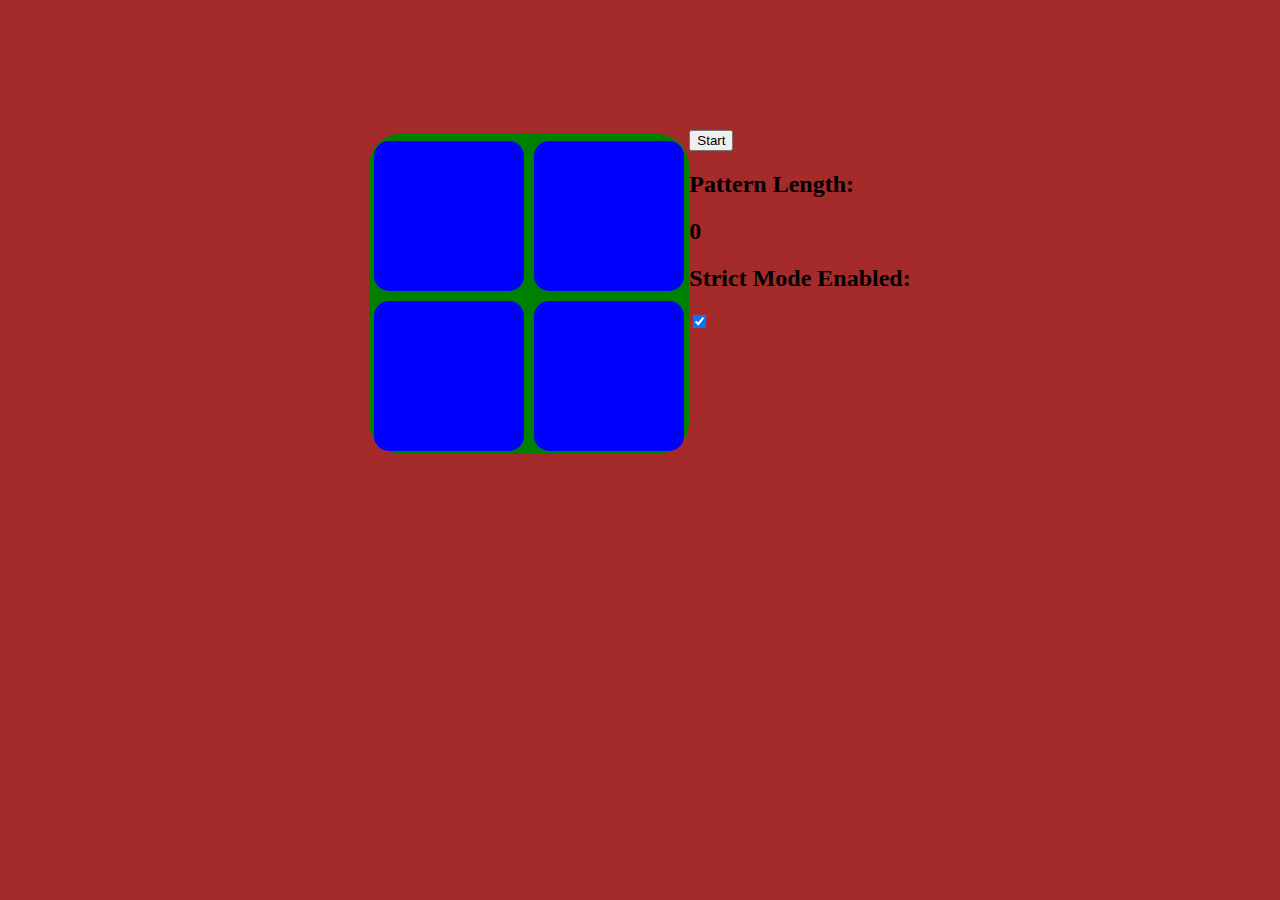
==== index.html @ 0324c474 "Updated Read.me and rearranged app file structure for Github Pages setup" ====
<!DOCTYPE html>
<html lang="en">

<head>
  <meta charset="UTF-8">
  <title>Simon Says</title>
  <!--build:css css/styles.min.css-->
  <link rel="stylesheet" href="app/css/style.css">
  <!--endbuild-->
</head>

<body>

  <div class="gameBoard"></div>
  <div class="gameDashboard"></div>

  <!--jQuery-->
  <script type="text/javascript" src="app/js/lib/jquery.min.js"></script>
  <script type="text/javascript" src="app/js/lib/jquery-ui.min.js"></script>
  <!--Main JS-->
  <script src="app/js/main.js"></script>
  <!-- endbuild -->
</body>

</html>
---- app/css/style.css ----
body {
  display: flex;
  justify-content: center;
  flex-wrap: wrap;
  align-items: center;
  background-color: brown;
}
.gameBoard {
  align-self: flex-start;
  display: flex;
  flex-wrap: wrap;
  flex-direction: row;
  justify-content: space-around;
  background-color: green;
  height: 320px;
  width: 320px;
  margin-top: 10%;
  border-radius: 10%;
}
.gameBtn {
  background-color: blue;
  height: 150px;
  width: 150px;
  border-radius: 10%;
  margin-top: 2%;
}
.playSound{
  border-bottom: 3px solid;
  border-right: 1px;
  transition: .5s;
  background-color: yellow;
}
.startGameButton {
  align-self: flex-end;
}
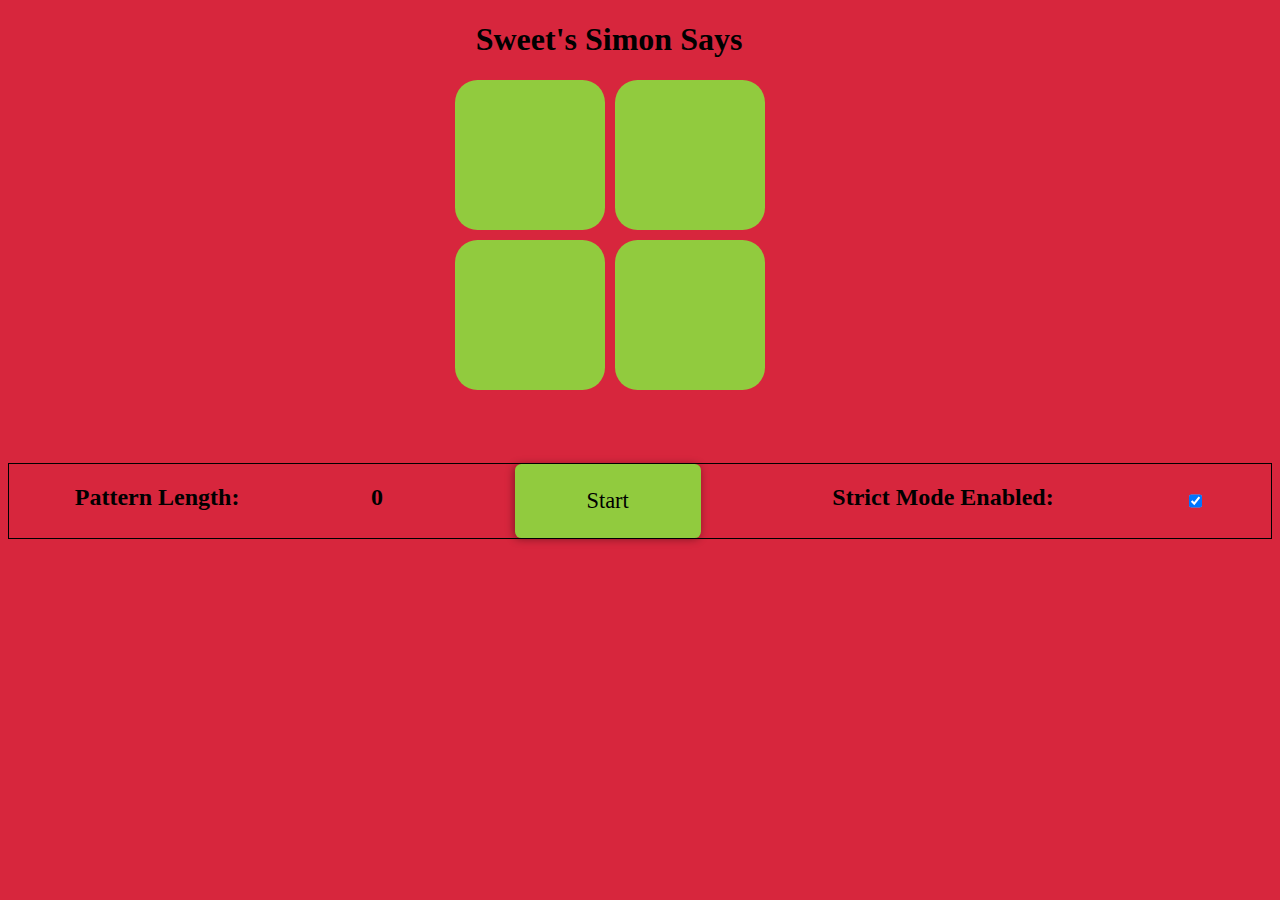
==== commit 720dba84: "game buttons change color when user clicks" ====
--- a/index.html
+++ b/index.html
@@ -11,6 +11,7 @@
 
 <body>
 
+  <div class="title"><h1>Sweet's Simon Says</h1></div>
   <div class="gameBoard"></div>
   <div class="gameDashboard"></div>
 
--- a/app/css/style.css
+++ b/app/css/style.css
@@ -1,35 +1,59 @@
 body {
+  background-color: #D7263D;
+}
+.title {
+  padding-left: 37%;
+}
+.gameDashboard {
+  border: 1px solid;
   display: flex;
-  justify-content: center;
-  flex-wrap: wrap;
-  align-items: center;
-  background-color: brown;
+  flex-direction: row;
+  justify-content: space-around;
+  margin-top: 5%;
 }
 .gameBoard {
-  align-self: flex-start;
+  padding-left: 35%;
   display: flex;
-  flex-wrap: wrap;
   flex-direction: row;
   justify-content: space-around;
-  background-color: green;
+  flex-wrap: wrap;
+  background-color: #D7263D;
   height: 320px;
   width: 320px;
-  margin-top: 10%;
-  border-radius: 10%;
 }
 .gameBtn {
-  background-color: blue;
+  background-color: #91CB3E;
   height: 150px;
   width: 150px;
-  border-radius: 10%;
-  margin-top: 2%;
+  border-radius: 15%;
+  margin-bottom: 3px;
+  cursor: pointer;
 }
 .playSound{
   border-bottom: 3px solid;
-  border-right: 1px;
+  margin-bottom: 0px;
   transition: .5s;
-  background-color: yellow;
+  background-color: #474747;
+}
+.playUserSound{
+  border-bottom: 3px solid;
+  margin-bottom: 0px;
+  transition: .5s;
+  background-color: #AD343E;
 }
 .startGameButton {
-  align-self: flex-end;
+  padding: 1.5rem 4.5rem;
+  background: #91CB3E;
+  font-family: inherit;
+  font-size: 1.4rem;
+  font-weight: 300;
+  border: 0;
+  border-radius: 0.4rem;
+  box-shadow: -1px 1px 8px rgba(0, 0, 0, 0.4);
+  cursor: pointer;
+  transition: background 250ms, box-shadow 250ms;
 }
+.startGameButton:hover {
+ background: #91CB3E;
+ box-shadow: -2px 2px 16px rgba(0, 0, 0, 0.6);
+}
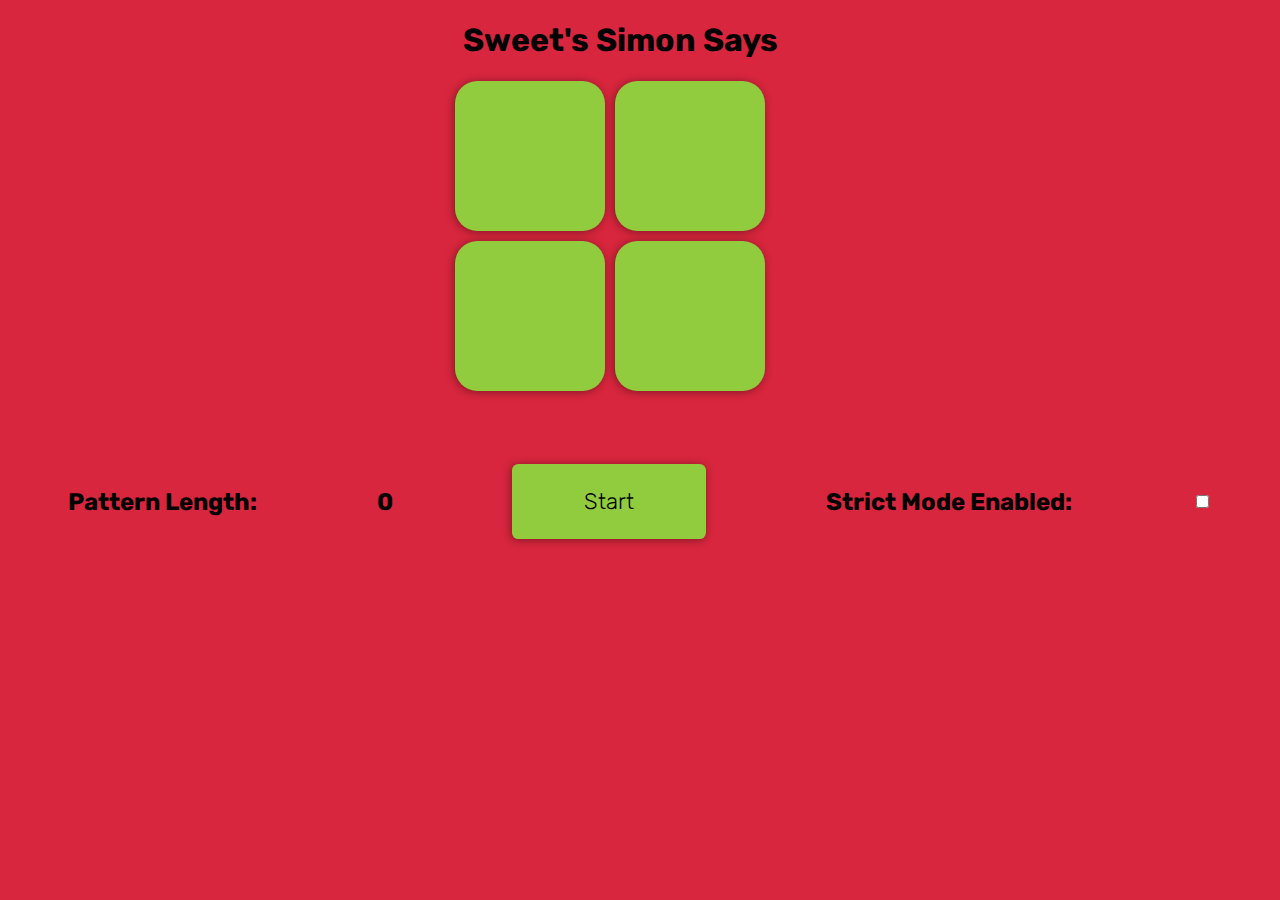
==== commit afa30f61: "other styling additions" ====
--- a/index.html
+++ b/index.html
@@ -6,6 +6,8 @@
   <title>Simon Says</title>
   <!--build:css css/styles.min.css-->
   <link rel="stylesheet" href="app/css/style.css">
+  <!--Google Fonts-->
+  <link href="https://fonts.googleapis.com/css?family=Rubik:400" rel="stylesheet">
   <!--endbuild-->
 </head>
 
--- a/app/css/style.css
+++ b/app/css/style.css
@@ -1,13 +1,14 @@
 body {
   background-color: #D7263D;
+  font-family: 'Rubik', sans-serif;
 }
 .title {
-  padding-left: 37%;
+  padding-left: 36%;
 }
 .gameDashboard {
-  border: 1px solid;
   display: flex;
   flex-direction: row;
+  align-items: center;
   justify-content: space-around;
   margin-top: 5%;
 }
@@ -28,6 +29,7 @@
   border-radius: 15%;
   margin-bottom: 3px;
   cursor: pointer;
+  box-shadow: -1px 1px 8px rgba(0, 0, 0, 0.4);
 }
 .playSound{
   border-bottom: 3px solid;
